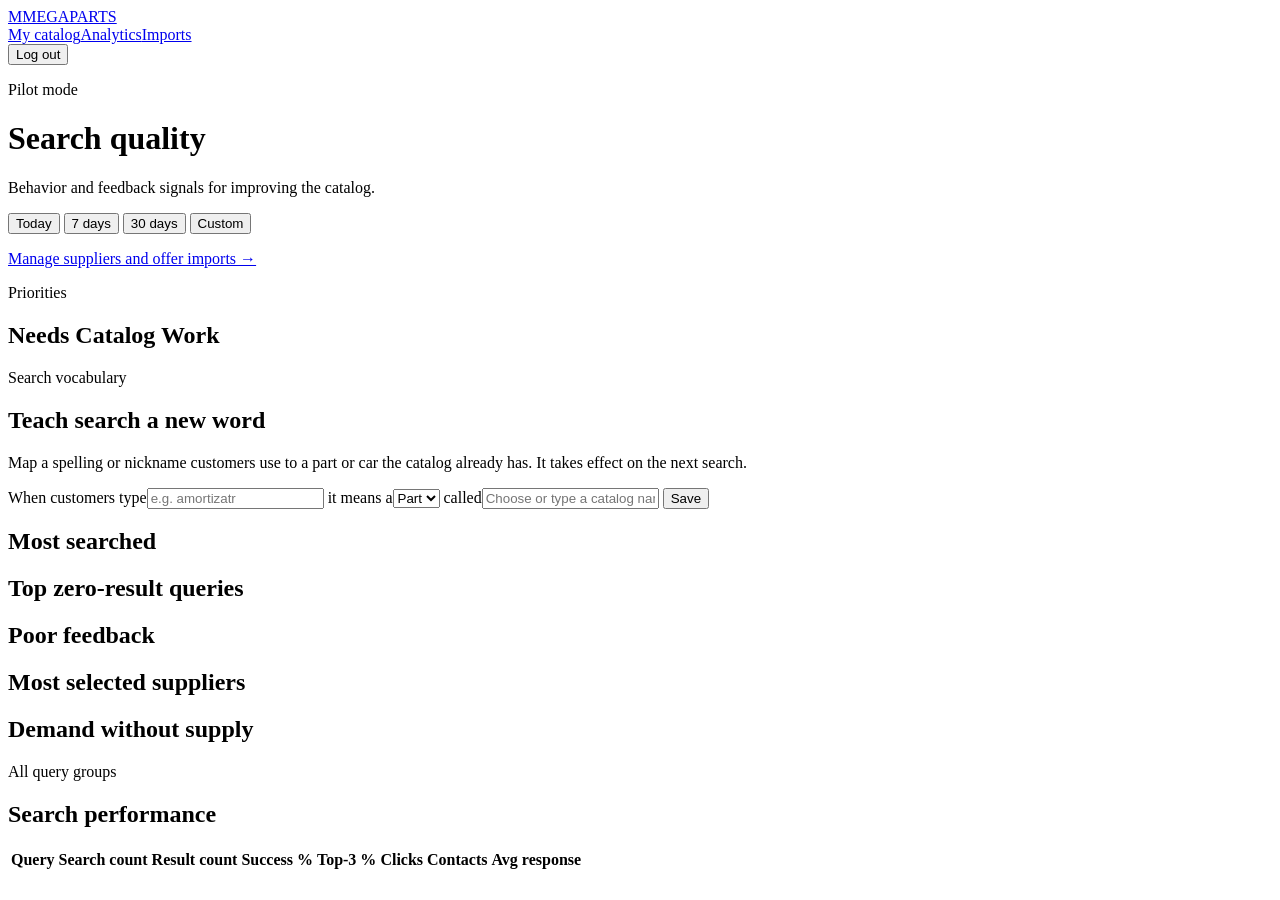
==== app/static/admin.html @ 53957bac "Add MegaParts catalog backend and customer search site FastAPI + PostgreSQL catalog for the IRIZON a" ====
<!doctype html>
<html lang="en">
  <head>
    <meta charset="utf-8">
    <meta name="viewport" content="width=device-width, initial-scale=1">
    <title>Search Analytics · MegaParts</title>
    <link rel="stylesheet" href="/static/styles.css">
    <link rel="stylesheet" href="/static/admin.css">
    <link rel="stylesheet" href="/static/catalog.css">
  </head>
  <body class="admin-body">
    <header class="topbar">
      <a class="brand" href="/"><span class="brand-mark">M</span><span>MEGAPARTS</span></a>
      <nav class="admin-nav" aria-label="Admin"><a href="/admin/catalog">My catalog</a><a href="/admin/search-analytics" aria-current="page">Analytics</a><a href="/admin/suppliers">Imports</a></nav>
      <div class="topbar-actions"><button type="button" class="logout-button" data-logout>Log out</button></div>
    </header>
    <main class="admin-main">
      <div class="admin-heading">
        <div><p class="eyebrow">Pilot mode</p><h1>Search quality</h1><p>Behavior and feedback signals for improving the catalog.</p></div>
        <div class="filters">
          <button data-period="today">Today</button>
          <button data-period="7d" class="active">7 days</button>
          <button data-period="30d">30 days</button>
          <button data-period="custom">Custom</button>
          <div id="custom-dates" hidden><input type="date" id="date-from"><input type="date" id="date-to"><button id="apply-custom">Apply</button></div>
        </div>
      </div>
      <div id="admin-error" class="error" hidden></div>
      <section id="metrics" class="metrics"></section>
      <p><a href="/admin/suppliers">Manage suppliers and offer imports →</a></p>
      <section class="admin-panel">
        <div class="panel-heading"><div><p class="eyebrow">Priorities</p><h2>Needs Catalog Work</h2></div><span id="needs-count" class="count"></span></div>
        <div id="needs-work" class="needs-work"></div>
      </section>
      <section id="vocabulary" class="admin-panel">
        <div class="panel-heading"><div><p class="eyebrow">Search vocabulary</p><h2>Teach search a new word</h2></div><span id="alias-count" class="count"></span></div>
        <p class="panel-copy">Map a spelling or nickname customers use to a part or car the catalog already has. It takes effect on the next search.</p>
        <form id="alias-form" class="alias-form">
          <label>When customers type<input id="alias-input" required maxlength="200" placeholder="e.g. amortizatr"></label>
          <label>it means a<select id="alias-kind"><option value="product">Part</option><option value="vehicle">Car</option></select></label>
          <label>called<input id="alias-canonical" list="alias-targets" required maxlength="200" placeholder="Choose or type a catalog name"></label>
          <datalist id="alias-targets"></datalist>
          <button type="submit">Save</button>
        </form>
        <p id="alias-status" class="alias-status" role="status"></p>
        <div id="alias-list" class="compact-list"></div>
      </section>
      <section class="admin-grid">
        <div class="admin-panel"><h2>Most searched</h2><div id="most-searched" class="compact-list"></div></div>
        <div class="admin-panel"><h2>Top zero-result queries</h2><div id="zero-results" class="compact-list"></div></div>
        <div class="admin-panel"><h2>Poor feedback</h2><div id="poor-feedback" class="compact-list"></div></div>
      </section>
      <section class="admin-grid">
        <div class="admin-panel"><h2>Most selected suppliers</h2><div id="selected-suppliers" class="compact-list"></div></div>
        <div class="admin-panel"><h2>Demand without supply</h2><div id="demand-without-supply" class="compact-list"></div></div>
      </section>
      <section class="admin-panel table-panel">
        <div class="panel-heading"><div><p class="eyebrow">All query groups</p><h2>Search performance</h2></div></div>
        <div class="table-wrap"><table><thead><tr><th>Query</th><th>Search count</th><th>Result count</th><th>Success %</th><th>Top-3 %</th><th>Clicks</th><th>Contacts</th><th>Avg response</th></tr></thead><tbody id="query-table"></tbody></table></div>
      </section>
    </main>
    <script src="/static/admin-session.js"></script>
    <script src="/static/admin.js" defer></script>
  </body>
</html>
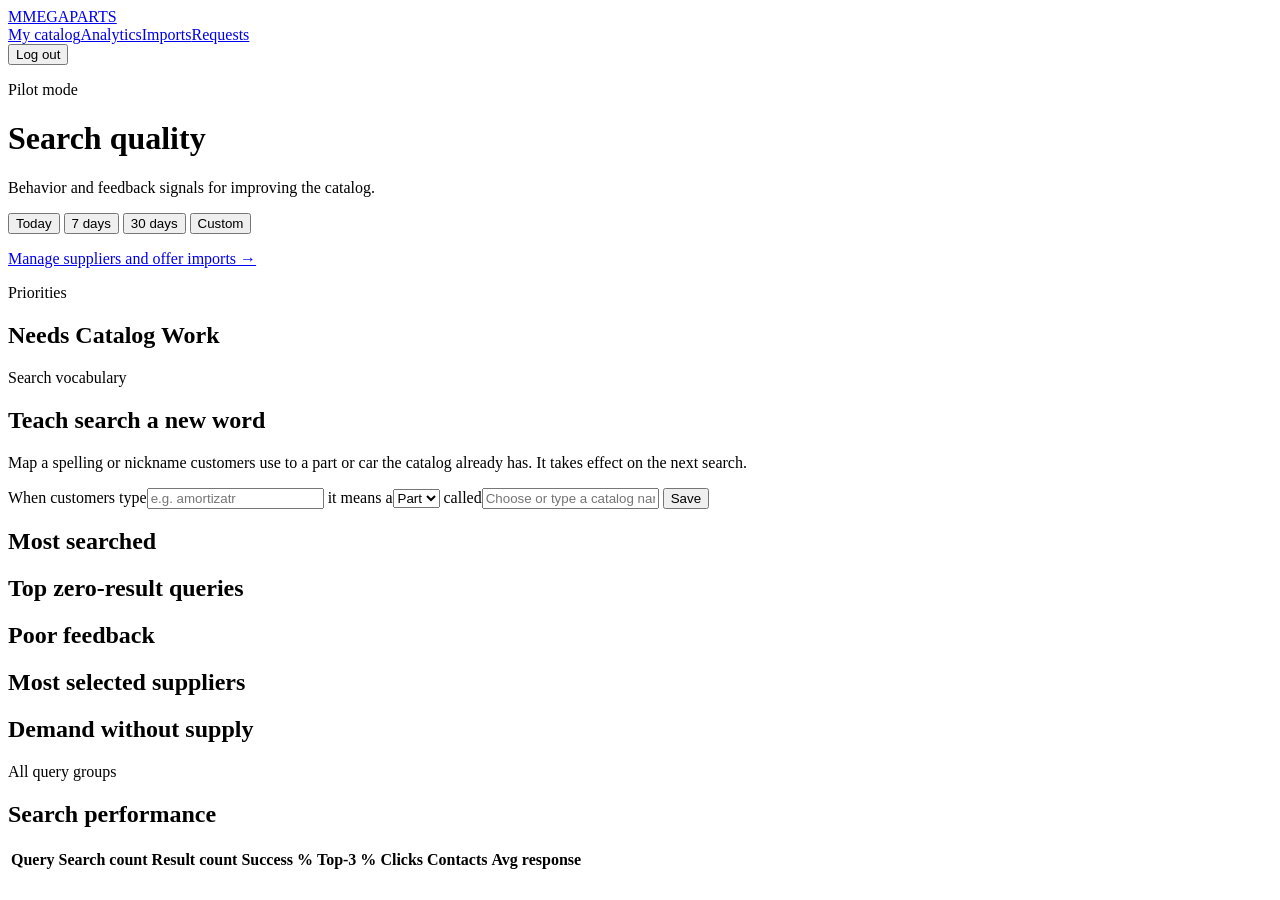
==== commit 643aa268: "Add fit confidence, seller trust and full Russian/English catalog text Features adopted from leading" ====
--- a/app/static/admin.html
+++ b/app/static/admin.html
@@ -11,7 +11,7 @@
   <body class="admin-body">
     <header class="topbar">
       <a class="brand" href="/"><span class="brand-mark">M</span><span>MEGAPARTS</span></a>
-      <nav class="admin-nav" aria-label="Admin"><a href="/admin/catalog">My catalog</a><a href="/admin/search-analytics" aria-current="page">Analytics</a><a href="/admin/suppliers">Imports</a></nav>
+      <nav class="admin-nav" aria-label="Admin"><a href="/admin/catalog">My catalog</a><a href="/admin/search-analytics" aria-current="page">Analytics</a><a href="/admin/suppliers">Imports</a><a href="/admin/requests">Requests</a></nav>
       <div class="topbar-actions"><button type="button" class="logout-button" data-logout>Log out</button></div>
     </header>
     <main class="admin-main">
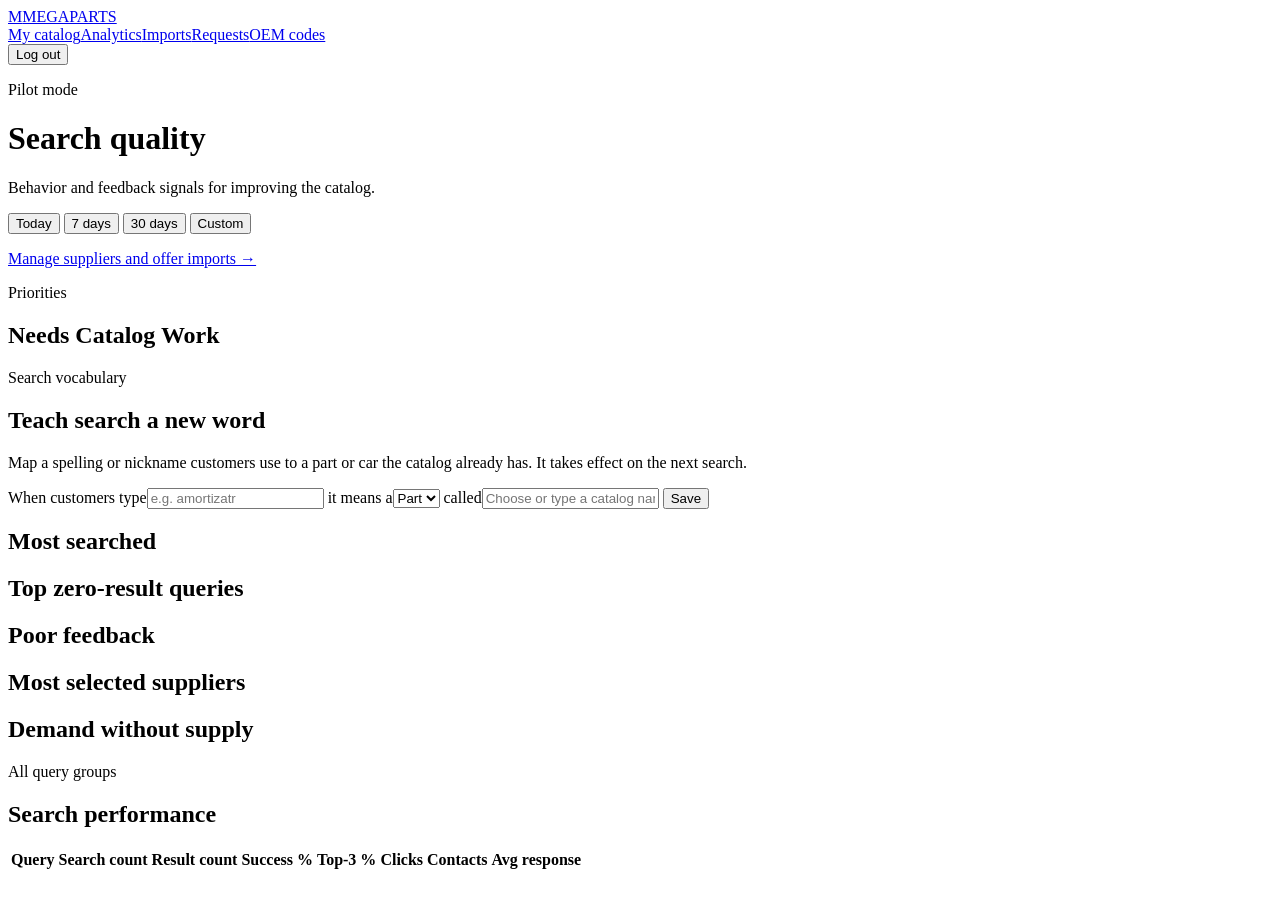
==== commit d51bd7c4: "OEM codes, storefront redesign, seller and brand shown apart - OEM codes: every part shows its carma" ====
--- a/app/static/admin.html
+++ b/app/static/admin.html
@@ -11,7 +11,7 @@
   <body class="admin-body">
     <header class="topbar">
       <a class="brand" href="/"><span class="brand-mark">M</span><span>MEGAPARTS</span></a>
-      <nav class="admin-nav" aria-label="Admin"><a href="/admin/catalog">My catalog</a><a href="/admin/search-analytics" aria-current="page">Analytics</a><a href="/admin/suppliers">Imports</a><a href="/admin/requests">Requests</a></nav>
+      <nav class="admin-nav" aria-label="Admin"><a href="/admin/catalog">My catalog</a><a href="/admin/search-analytics" aria-current="page">Analytics</a><a href="/admin/suppliers">Imports</a><a href="/admin/requests">Requests</a><a href="/admin/oem">OEM codes</a></nav>
       <div class="topbar-actions"><button type="button" class="logout-button" data-logout>Log out</button></div>
     </header>
     <main class="admin-main">
